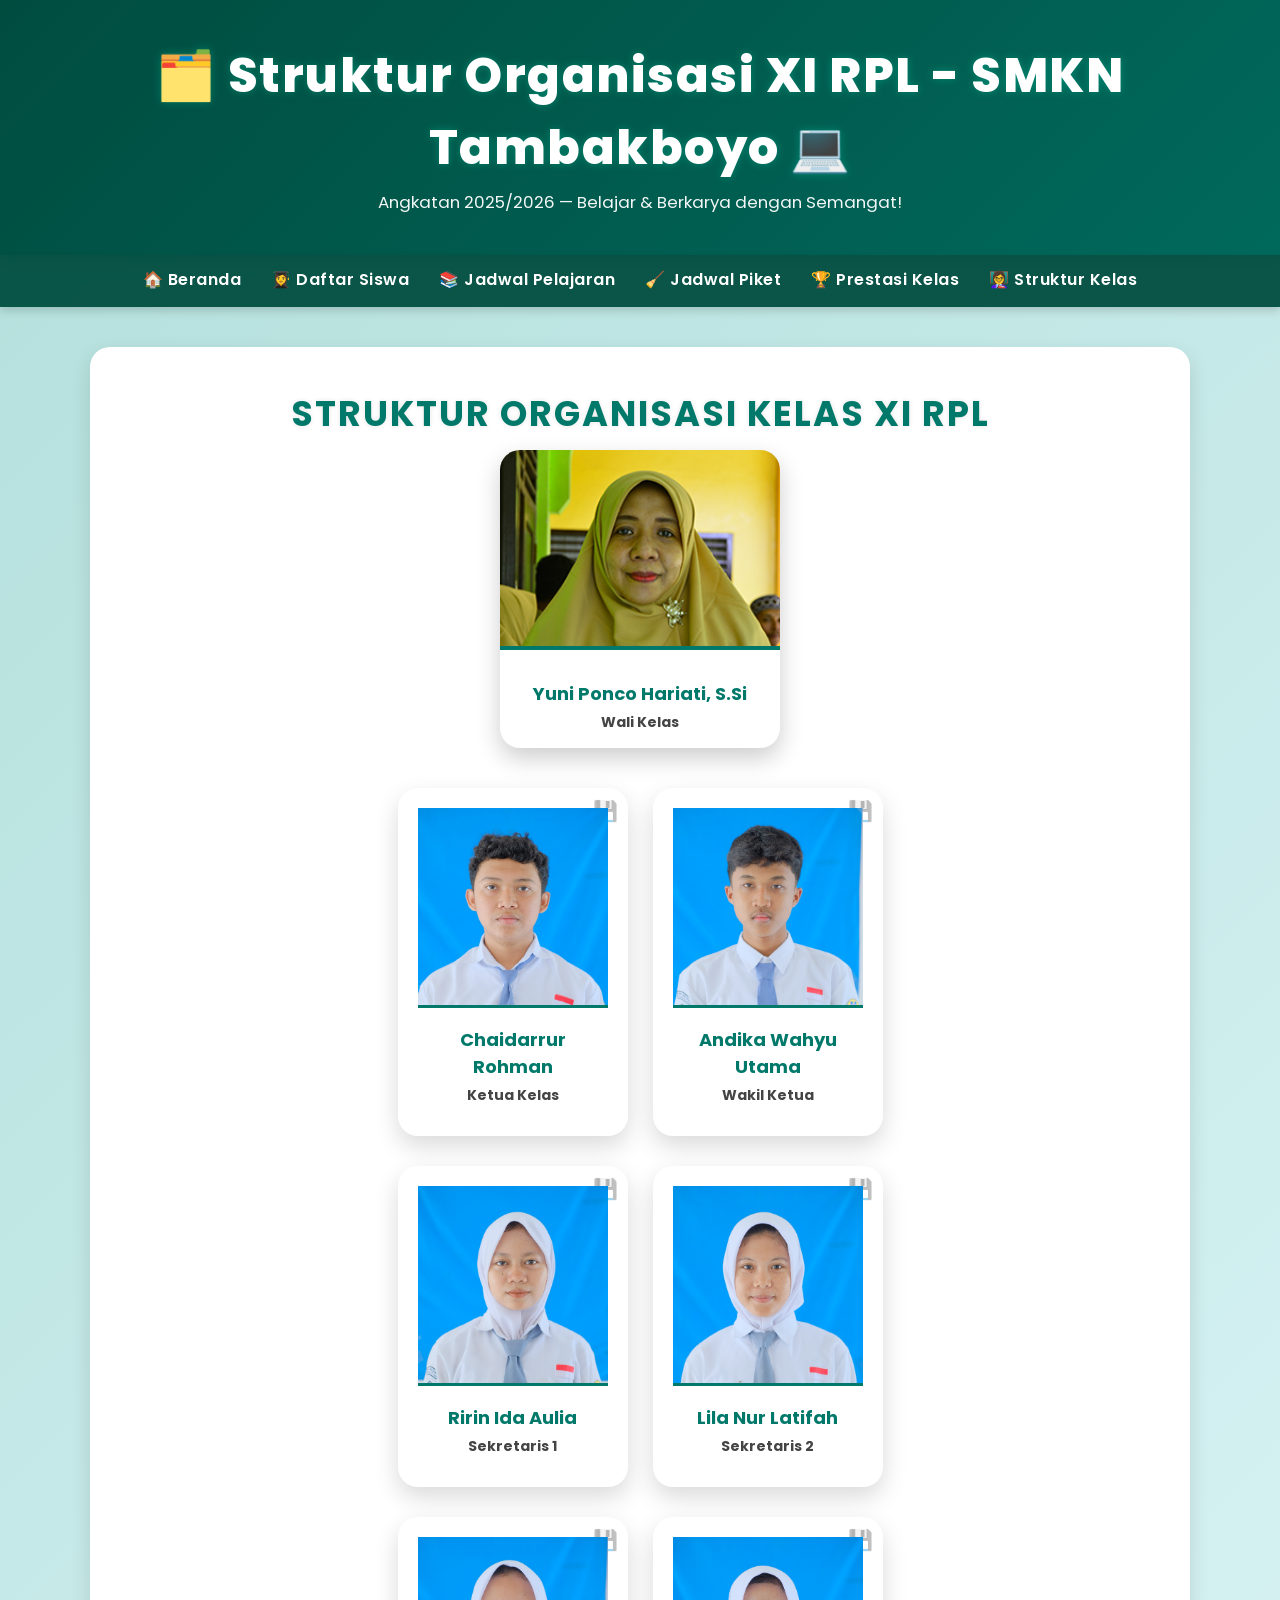
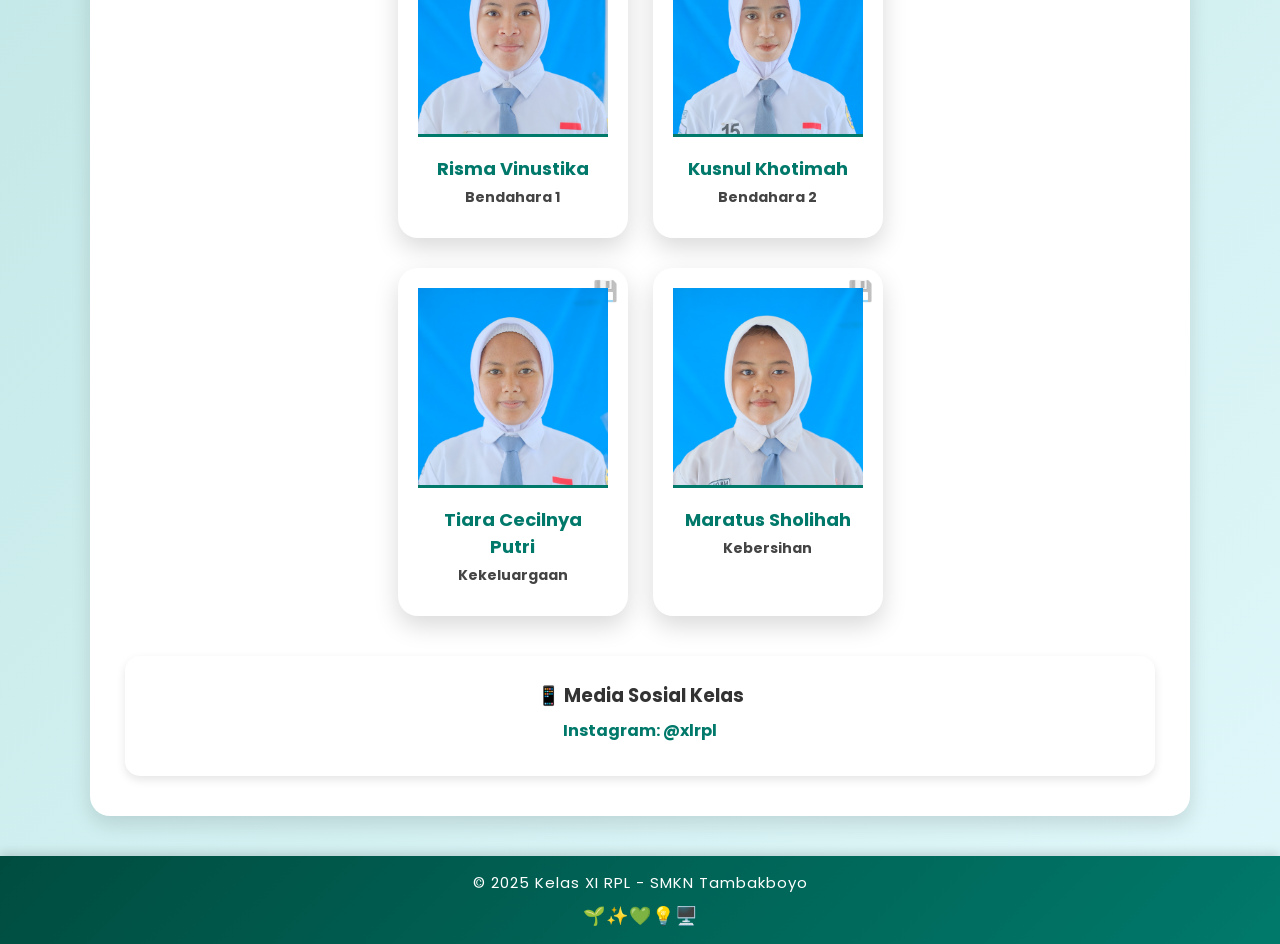
==== kontak.html @ a087ebb8 "Add files via upload" ====
<!DOCTYPE html>
<html lang="id">
<head>
  <meta charset="UTF-8">
  <meta name="viewport" content="width=device-width, initial-scale=1.0">
  <title>Struktur Organisasi Kelas XI RPL</title>
  <link href="https://fonts.googleapis.com/css2?family=Poppins:wght@400;600;800&display=swap" rel="stylesheet">
  <link rel="stylesheet" href="Style.css">
</head>
<body>

<header>
  <h1>🗂️ Struktur Organisasi XI RPL - SMKN Tambakboyo 💻</h1>
  <p>Angkatan 2025/2026 — Belajar & Berkarya dengan Semangat!</p>
</header>

<nav>
  <a href="halamanU.html">🏠 Beranda</a>
  <a href="siswa.html">👩‍🎓 Daftar Siswa</a>
  <a href="jadwal.html">📚 Jadwal Pelajaran</a>
  <a href="jadwal piket.html">🧹 Jadwal Piket</a>
  <a href="prestasi.html">🏆 Prestasi Kelas</a>
  <a href="kontak.html">👩‍🏫 Struktur Kelas</a>
</nav>

<div class="container">
  <h2>Struktur Organisasi Kelas XI RPL</h2>

  <!-- Wali Kelas -->
  <div class="wali-card">
    <img src="buyuni.jpeg" alt="Wali Kelas">
    <div class="info">
      <h3>Yuni Ponco Hariati, S.Si</h3>
      <p><strong>Wali Kelas</strong></p>
    </div>
  </div>

  <!-- Baris Ketua & Wakil -->
  <div class="grid-row">
    <div class="float-icon float-left" style="top: 20px; color:#ff5722;"></div>
    <div class="float-icon float-left" style="top: 120px; color:#4caf50;"></div>
    <div class="float-icon float-right" style="top: 60px; color:#2196f3;"></div>
    <div class="float-icon float-right" style="top: 160px; color:#ff9800;"></div>

    <div class="card">
      <img src="5idar.jpeg" alt="Ketua Kelas">
      <div class="info">
        <h3>Chaidarrur Rohman</h3>
        <p><strong>Ketua Kelas</strong></p>
      </div>
    </div>

    <div class="card">
      <img src="2andika.jpeg" alt="Wakil Ketua">
      <div class="info">
        <h3>Andika Wahyu Utama</h3>
        <p><strong>Wakil Ketua</strong></p>
      </div>
    </div>
  </div>

  <!-- Baris Sekretaris -->
  <div class="grid-row">
    <div class="float-icon float-left" style="top: 30px; color:#9c27b0;"></div>
    <div class="float-icon float-right" style="top: 90px; color:#03a9f4;"></div>

    <div class="card">
      <img src="27aulia.jpeg" alt="Sekretaris 1">
      <div class="info">
        <h3>Ririn Ida Aulia</h3>
        <p><strong>Sekretaris 1</strong></p>
      </div>
    </div>

    <div class="card">
      <img src="16lila.jpeg" alt="Sekretaris 2">
      <div class="info">
        <h3>Lila Nur Latifah</h3>
        <p><strong>Sekretaris 2</strong></p>
      </div>
    </div>
  </div>

  <!-- Baris Bendahara -->
  <div class="grid-row">
    <div class="float-icon float-left" style="top: 40px; color:#e91e63;"></div>
    <div class="float-icon float-right" style="top: 100px; color:#00bcd4;"></div>

    <div class="card">
      <img src="28risma.jpeg" alt="Bendahara 1">
      <div class="info">
        <h3>Risma Vinustika</h3>
        <p><strong>Bendahara 1</strong></p>
      </div>
    </div>

    <div class="card">
      <img src="15khusnul.jpeg" alt="Bendahara 2">
      <div class="info">
        <h3>Kusnul Khotimah</h3>
        <p><strong>Bendahara 2</strong></p>
      </div>
    </div>
  </div>

  <!-- Baris Kekeluargaan & Kebersihan -->
  <div class="grid-row">
    <div class="float-icon float-left" style="top: 40px; color:#e91e63;"></div>
    <div class="float-icon float-right" style="top: 100px; color:#00bcd4;"></div>

    <div class="card">
      <img src="34tiara.jpeg" alt="Kekeluargaan">
      <div class="info">
        <h3>Tiara Cecilnya Putri</h3>
        <p><strong>Kekeluargaan</strong></p>
      </div>
    </div>

    <div class="card">
      <img src="19ika.jpeg" alt="Kebersihan">
      <div class="info">
        <h3>Maratus Sholihah</h3>
        <p><strong>Kebersihan</strong></p>
      </div>
    </div>
  </div>

  <!-- Media Sosial -->
  <div class="social">
    <h3>📱 Media Sosial Kelas</h3>
    <a href="#">Instagram: @xlrpl</a>
  </div>
</div>

<footer>
  &copy; 2025 Kelas XI RPL - SMKN Tambakboyo
</footer>

</body>
</html>
---- Style.css ----
/* CSS HALAMAN UTAMA */


body {
  font-family: 'Poppins', sans-serif;
  margin: 0;
  background: linear-gradient(135deg, #a8edea, #fed6e3);
  color: #333;
  overflow-x: hidden;
}

/* HEADER */
header {
  background: linear-gradient(135deg, #004d40, #00695c);
  color: white;
  text-align: center;
  padding: 40px 0;
  box-shadow: 0 4px 15px rgba(0,0,0,0.3);
  position: relative;
}


header h1 {
  font-size: 3em;
  font-weight: 800;
  letter-spacing: 1.5px;
  margin: 0 0 8px 0;
  text-shadow: 0 0 8px rgba(0,255,204,0.25);
}

header p {
  font-size: 1.05em;
  margin: 0;
  opacity: 0.95;
}

/* NAVIGASI */
nav {
  background: rgba(0, 77, 64, 0.95);
  display: flex;
  justify-content: center;
  align-items: center;
  padding: 12px 0;
  position: sticky;
  top: 0;
  z-index: 10;
  backdrop-filter: blur(5px);
  box-shadow: 0 4px 8px rgba(0,0,0,0.15);
}

nav a {
  color: white;
  text-decoration: none;
  margin: 0 15px;
  font-weight: 600;
  letter-spacing: 0.5px;
  position: relative;
  transition: 0.3s;
}

nav a::after {
  content: '';
  display: block;
  height: 3px;
  width: 0;
  background: #ffeb3b;
  margin: auto;
  transition: 0.4s;
  border-radius: 3px;
}

nav a:hover::after { width: 100%; }
nav a:hover { color: #ffeb3b; }

/* KONTEN UTAMA */
.container {
  width: 90%;
  max-width: 950px;
  background: white;
  margin: 40px auto;
  padding: 30px 25px;
  border-radius: 15px;
  box-shadow: 0 5px 15px rgba(0,0,0,0.1);
  text-align: center;
  animation: fadeIn 0.8s ease;
}

.container h2 {
  color: #00796b;
  font-size: 1.8em;
  margin-bottom: 15px;
}

.logo-container {
  margin: 25px 0;
}

.logo-container img {
  width: 200px;
  height: 200px;
  border-radius: 25px;
  object-fit: cover;
  background: #f0f0f0;
  padding: 10px;
  box-shadow: 0 4px 10px rgba(0,0,0,0.2);
  transition: transform 0.4s ease;
}

.logo-container img:hover {
  transform: scale(1.08);
}

.logo-caption {
  margin-top: 10px;
  font-weight: 600;
  color: #00796b;
  font-size: 1.1em;
}

/* INFO CARDS */
.info-cards {
  display: flex;
  flex-wrap: wrap;
  justify-content: center;
  gap: 20px;
  margin-top: 30px;
}

.card {
  background: linear-gradient(135deg, #a7ffeb, #e0f7fa);
  width: 250px;
  padding: 20px;
  border-radius: 15px;
  box-shadow: 0 4px 10px rgba(0,0,0,0.1);
  transition: transform 0.3s;
}

.card:hover {
  transform: translateY(-8px);
}

.card h3 {
  color: #00695c;
  margin-bottom: 10px;
}

.card p {
  font-size: 14px;
  color: #555;
}

/* FOOTER */
footer {
  background-color: #00796b;
  color: white;
  text-align: center;
  padding: 15px;
  font-size: 14px;
  margin-top: 40px;
}

@keyframes fadeIn {
  from { opacity: 0; transform: translateY(15px); }
  to { opacity: 1; transform: translateY(0); }
}

@media (max-width:520px){
  header h1 { font-size: 2em; }
}


/* CSS SISWA */


/* === Dasar halaman === */
body {
  font-family: 'Poppins', sans-serif;
  background: linear-gradient(135deg, #d1f8ef, #a5e5d7);
  margin: 0;
  color: #333;
  position: relative;
  overflow-x: hidden;
}

/* Hiasan latar bertema komputer */
.chip, .keyboard, .mouse {
  position: absolute;
  font-size: 48px;
  opacity: 0.08;
  z-index: 0;
  animation: float 6s ease-in-out infinite alternate;
}
.chip { top: 100px; left: 80px; animation-delay: 0.5s; }
.keyboard { bottom: 160px; right: 90px; animation-delay: 1s; }
.mouse { top: 300px; right: 250px; animation-delay: 1.5s; }

@keyframes float {
  from { transform: translateY(0px); }
  to { transform: translateY(20px); }
}

/* HEADER */
header {
  background: linear-gradient(135deg, #004d40, #00695c);
  color: white;
  text-align: center;
  padding: 40px 0;
  box-shadow: 0 4px 15px rgba(0,0,0,0.3);
  position: relative;
}


header h1 {
  font-size: 3em;
  font-weight: 800;
  letter-spacing: 1.5px;
  margin: 0 0 8px 0;
  text-shadow: 0 0 8px rgba(0,255,204,0.25);
}

header p {
  font-size: 1.05em;
  margin: 0;
  opacity: 0.95;
}

/* NAV */
nav {
  background: rgba(0, 77, 64, 0.95);
  display: flex;
  justify-content: center;
  align-items: center;
  padding: 12px 0;
  position: sticky;
  top: 0;
  z-index: 10;
  backdrop-filter: blur(5px);
  box-shadow: 0 4px 8px rgba(0,0,0,0.15);
}

nav a {
  color: white;
  text-decoration: none;
  margin: 0 15px;
  font-weight: 600;
  letter-spacing: 0.5px;
  position: relative;
  transition: 0.3s;
}

nav a::after {
  content: '';
  display: block;
  height: 3px;
  width: 0;
  background: #ffeb3b;
  margin: auto;
  transition: 0.4s;
  border-radius: 3px;
}

nav a:hover::after { width: 100%; }
nav a:hover { color: #ffeb3b; }

/* Grid daftar siswa */
.grid-container {
  display: grid;
  grid-template-columns: repeat(auto-fill, minmax(180px, 1fr));
  gap: 25px;
  width: 90%;
  max-width: 1100px;
  margin: 50px auto;
  position: relative;
  z-index: 1;
}

.card {
  background: #fff;
  border-radius: 15px;
  box-shadow: 0 6px 15px rgba(0,0,0,0.1);
  overflow: hidden;
  text-align: center;
  transition: all 0.3s ease;
  position: relative;
}

.card:hover {
  transform: translateY(-8px) rotate(-1deg);
  box-shadow: 0 8px 18px rgba(0,0,0,0.2);
}

.card img {
  width: 100%;
  height: 190px;
  object-fit: cover;
  object-position: top;
  border-bottom: 4px solid #009688;
  display: block;
  background: #f6f6f6;
}

.info { padding: 12px; }

.info h4 {
  margin: 5px 0;
  font-size: 16px;
  color: #00796b;
  font-weight: 600;
}

.badge {
  display: inline-block;
  padding: 6px 12px;
  border-radius: 20px;
  font-size: 13px;
  font-weight: 700;
  margin-top: 6px;
  color: white;
}
.badge.p { background: linear-gradient(135deg, #f48fb1, #ec407a); }
.badge.l { background: linear-gradient(135deg, #64b5f6, #1976d2); }

/* Emoji di tiap kartu */
.card::after {
  content: '💾';
  position: absolute;
  top: 8px;
  right: 10px;
  font-size: 20px;
  opacity: 0.4;
  transition: 0.3s;
}
.card:hover::after {
  opacity: 1;
  transform: rotate(10deg) scale(1.3);
}

/* Footer */
footer {
  background-color: #004d40;
  color: white;
  text-align: center;
  padding: 20px 0;
  margin-top: 40px;
  font-size: 14px;
  position: relative;
}

footer::after {
  content: "🌱✨💚💡🖥️";
  display: block;
  margin-top: 8px;
  font-size: 18px;
}

/* Ikon bergerak ringan */
.floating-icon {
  position: fixed;
  font-size: 26px;
  opacity: 0.5;
  animation: rotate 12s linear infinite;
  z-index: 5;
}
@keyframes rotate {
  from { transform: rotate(0deg); }
  to { transform: rotate(360deg); }
}
.icon1 { top: 20%; left: 5%; animation-delay: 0s; }
.icon2 { bottom: 25%; right: 6%; animation-delay: 3s; }
.icon3 { bottom: 10%; left: 40%; animation-delay: 6s; }

/* Responsif */
@media (max-width:520px) {
  header h1 { font-size: 2em; }
  .card img { height: 150px; }
}


/* CSS JADWAL */


/* === RESET & FONT === */
* { margin: 0; padding: 0; box-sizing: border-box; }

body {
  font-family: 'Poppins', sans-serif;
  background: linear-gradient(135deg, #b3e5fc, #e1bee7);
  color: #333;
  overflow-x: hidden;
}

/* === HEADER === */
header {
  background: linear-gradient(135deg, #004d40, #00695c);
  color: white;
  text-align: center;
  padding: 40px 0;
  box-shadow: 0 4px 15px rgba(0,0,0,0.3);
  position: relative;
}
header h1 {
  font-size: 3em;
  font-weight: 800;
  letter-spacing: 1.5px;
  margin: 0 0 8px 0;
  text-shadow: 0 0 8px rgba(0,255,204,0.25);
}
header p {
  font-size: 1.05em;
  margin: 0;
  opacity: 0.95;
}

/* === NAVBAR === */
nav {
  background: rgba(0, 77, 64, 0.95);
  display: flex;
  justify-content: center;
  align-items: center;
  padding: 12px 0;
  position: sticky;
  top: 0;
  z-index: 10;
  backdrop-filter: blur(5px);
  box-shadow: 0 4px 8px rgba(0,0,0,0.15);
}
nav a {
  color: white;
  text-decoration: none;
  margin: 0 15px;
  font-weight: 600;
  letter-spacing: 0.5px;
  position: relative;
  transition: 0.3s;
}
nav a::after {
  content: '';
  display: block;
  height: 3px;
  width: 0;
  background: #ffeb3b;
  margin: auto;
  transition: 0.4s;
  border-radius: 3px;
}
nav a:hover::after { width: 100%; }
nav a:hover { color: #ffeb3b; }

/* === BACKGROUND ICONS === */
.tech-decor {
  position: fixed;
  top: 0;
  left: 0;
  width: 100%;
  height: 100%;
  pointer-events: none;
  z-index: -1;
  overflow: hidden;
}
.tech-icon {
  position: absolute;
  font-size: 40px;
  opacity: 0.12;
  animation: floatIcons 18s linear infinite;
}
@keyframes floatIcons {
  from { transform: translateY(0) rotate(0deg); }
  to { transform: translateY(-100vh) rotate(360deg); }
}

/* === TABLE === */
table {
  width: 95%;
  margin: 40px auto;
  border-collapse: collapse;
  background: white;
  border-radius: 12px;
  overflow: hidden;
  box-shadow: 0 6px 15px rgba(0,0,0,0.1);
  animation: fadeIn 1s ease;
}
th, td {
  border: 1px solid #ddd;
  padding: 12px;
  text-align: center;
  font-size: 15px;
}
th {
  background: linear-gradient(135deg, #00796b, #26a69a);
  color: white;
  text-transform: uppercase;
  letter-spacing: 0.5px;
}
tr:nth-child(even) { background-color: #e0f2f1; }
.break {
  background-color: #e53935;
  color: white;
  font-weight: bold;
  font-size: 15px;
  text-transform: uppercase;
  letter-spacing: 1px;
}

/* === GURU SECTION === */
.guru-section {
  width: 90%;
  margin: 60px auto;
  text-align: center;
  position: relative;
}
.guru-section h2 {
  background: linear-gradient(135deg, #4db6ac, #26a69a);
  -webkit-background-clip: text;
  -webkit-text-fill-color: transparent;
  font-size: 32px;
  font-weight: 800;
  margin-bottom: 50px;
  text-shadow: 0 3px 6px rgba(0,0,0,0.15);
  letter-spacing: 1.2px;
}
.guru-container {
  display: flex;
  flex-wrap: wrap;
  justify-content: center;
  gap: 25px;
}
.guru-card {
  background: white;
  width: 220px;
  border-radius: 15px;
  box-shadow: 0 5px 10px rgba(0,0,0,0.15);
  padding: 20px;
  transition: all 0.4s ease;
  position: relative;
  overflow: hidden;
}
.guru-card::after {
  content: "🖱️";
  position: absolute;
  bottom: 10px;
  right: 10px;
  font-size: 24px;
  opacity: 0.15;
}
.guru-card:hover {
  transform: translateY(-8px) scale(1.03);
  box-shadow: 0 8px 20px rgba(0,0,0,0.2);
}
.guru-card img {
  width: 100px;
  height: 100px;
  object-fit: cover;
  border-radius: 50%;
  border: 3px solid #4db6ac;
  margin-bottom: 10px;
  transition: all 0.4s ease;
  animation: pulse 3s infinite ease-in-out;
}
.guru-card:hover img {
  transform: rotate(5deg) scale(1.08);
  border-color: #26a69a;
}
@keyframes pulse {
  0%, 100% { transform: scale(1); }
  50% { transform: scale(1.05); }
}
.guru-card h3 {
  color: #00796b;
  margin-bottom: 8px;
  font-size: 17px;
}
.mapel {
  display: inline-block;
  background: linear-gradient(135deg, #a5d6a7, #81c784);
  color: #004d40;
  padding: 6px 12px;
  border-radius: 25px;
  font-size: 13px;
  font-weight: 600;
  transition: all 0.3s ease;
}
.mapel:hover {
  background: linear-gradient(135deg, #81c784, #4caf50);
  color: white;
}

/* === FOOTER === */
footer {
  background: linear-gradient(135deg, #004d40, #00796b);
  color: white;
  text-align: center;
  padding: 15px;
  font-size: 14px;
  margin-top: 50px;
  box-shadow: 0 -3px 10px rgba(0,0,0,0.2);
}

/* === ANIMASI TAMBAHAN === */
@keyframes fadeIn {
  from { opacity: 0; transform: translateY(20px); }
  to { opacity: 1; transform: translateY(0); }
}


/* CSS JADWAL PIKET */


body {
  font-family: 'Poppins', sans-serif;
  background-color: #f0f8f5;
  margin: 0;
  padding: 0;
  overflow-x: hidden;
}

/* === HEADER === */
header {
  background: linear-gradient(135deg, #004d40, #00695c);
  color: white;
  text-align: center;
  padding: 40px 0;
  position: relative;
  box-shadow: 0 4px 15px rgba(0,0,0,0.3);
}

header h1 {
  font-size: 2.8em;
  font-weight: 800;
  letter-spacing: 1.5px;
  margin: 0 0 10px 0;
  text-shadow: 0 0 8px rgba(0,255,204,0.25);
}
header p { font-size: 1.05em; margin: 0; opacity: 0.9; }

/* === HIASAN EMOJI LINGKUNGAN HEADER === */
.tech-decor {
  position: fixed;
  top: 0;
  left: 0;
  width: 100%;
  height: 100%;
  pointer-events: none;
  z-index: -1;
  overflow: hidden;
}
.tech-icon {
  position: absolute;
  font-size: 40px;
  opacity: 0.12;
  animation: floatIcons 20s linear infinite;
}
@keyframes floatIcons {
  from { transform: translateY(0) rotate(0deg); }
  to { transform: translateY(-100vh) rotate(360deg); }
}

/* === NAVBAR === */
nav {
  background: rgba(0, 77, 64, 0.95);
  display: flex;
  justify-content: center;
  align-items: center;
  padding: 12px 0;
  position: sticky;
  top: 0;
  z-index: 10;
  backdrop-filter: blur(5px);
  box-shadow: 0 4px 8px rgba(0,0,0,0.15);
}
nav a {
  color: white;
  text-decoration: none;
  margin: 0 15px;
  font-weight: 600;
  letter-spacing: 0.5px;
  position: relative;
  transition: 0.3s;
}
nav a::after {
  content: '';
  display: block;
  height: 3px;
  width: 0;
  background: #ffeb3b;
  margin: auto;
  transition: 0.4s;
  border-radius: 3px;
}
nav a:hover::after { width: 100%; }
nav a:hover { color: #ffeb3b; }

/* === ISI KONTEN === */
.container {
  width: 90%;
  max-width: 1000px;
  margin: 40px auto;
  text-align: center;
}
h2 {
  color: #00796b;
  margin-bottom: 25px;
  text-transform: uppercase;
  letter-spacing: 2px;
}

/* === Kotak Hari dengan Animasi === */
.jadwal-grid {
  display: grid;
  grid-template-columns: repeat(auto-fit, minmax(180px, 1fr));
  gap: 25px;
  justify-items: center;
  margin-top: 40px;
}

.hari {
  background: #ffffff;
  border-radius: 12px;
  box-shadow: 0 6px 15px rgba(0,0,0,0.1);
  width: 180px;
  padding: 15px 10px;
  position: relative;
  border: 2px solid #b2dfdb;
  background-image: linear-gradient(180deg, #ffffff, #e0f2f1);
  opacity: 0;
  transform: translateY(30px);
  animation: fadeUp 1s forwards;
}
.hari:nth-child(1) { animation-delay: 0.2s; }
.hari:nth-child(2) { animation-delay: 0.4s; }
.hari:nth-child(3) { animation-delay: 0.6s; }
.hari:nth-child(4) { animation-delay: 0.8s; }
.hari:nth-child(5) { animation-delay: 1s; }

@keyframes fadeUp {
  to { opacity: 1; transform: translateY(0); }
}
.hari::before {
  content: '';
  position: absolute;
  top: -10px;
  left: 50%;
  transform: translateX(-50%);
  width: 50%;
  height: 10px;
  background: #00796b;
  border-radius: 10px;
}
.hari h3 {
  margin-top: 10px;
  color: #004d40;
  font-size: 1.2em;
  letter-spacing: 1px;
  font-weight: bold;
  border-bottom: 2px dashed #b2dfdb;
  padding-bottom: 5px;
}

/* === Nama Piket === */
.hari ul {
  list-style-type: none;
  padding: 0;
  margin-top: 12px;
}
.hari ul li {
  font-size: 15px;
  margin: 5px 0;
  background: linear-gradient(135deg, #a5d6a7, #81c784);
  padding: 5px 8px;
  border-radius: 15px;
  color: #004d40;
  font-weight: 600;
  transition: all 0.3s ease;
  cursor: default;
  opacity: 0;
  transform: translateX(-20px);
  animation: slideIn 0.6s forwards;
}
.hari ul li:nth-child(1) { animation-delay: 0.2s; }
.hari ul li:nth-child(2) { animation-delay: 0.3s; }
.hari ul li:nth-child(3) { animation-delay: 0.4s; }
.hari ul li:nth-child(4) { animation-delay: 0.5s; }
.hari ul li:nth-child(5) { animation-delay: 0.6s; }
.hari ul li:nth-child(6) { animation-delay: 0.7s; }
.hari ul li:nth-child(7) { animation-delay: 0.8s; }

@keyframes slideIn {
  to { opacity: 1; transform: translateX(0); }
}
.hari ul li:hover {
  transform: translateY(-3px);
  background: linear-gradient(135deg, #81c784, #4caf50);
  color: #fff;
}

/* === Catatan Kebersihan === */
.catatan {
  margin-top: 50px;
  background: #ffffff;
  border-radius: 12px;
  box-shadow: 0 5px 15px rgba(0,0,0,0.1);
  padding: 25px;
  font-size: 1.1em;
  font-weight: bold;
  color: #004d40;
  position: relative;
  border: 2px dashed #80cbc4;
  background-image: linear-gradient(180deg, #e0f2f1, #f1f8e9);
}
.catatan::before {
  content: '🧹';
  font-size: 1.6em;
  position: absolute;
  left: 15px;
  top: 15px;
}

/* === FOOTER === */
footer {
  text-align: center;
  background: linear-gradient(135deg, #004d40, #00796b);
  color: white;
  padding: 15px 0;
  margin-top: 40px;
  font-size: 0.9em;
  letter-spacing: 1px;
  box-shadow: 0 -3px 10px rgba(0,0,0,0.15);
}


/* CSS PRESTASI */


/* === STYLE DASAR === */
body {
  font-family: 'Poppins', sans-serif;
  margin: 0;
  background: linear-gradient(135deg, #a8edea, #fed6e3);
  color: #333;
  overflow-x: hidden;
}

/* === HEADER === */
/* HEADER */
header {
  background: linear-gradient(135deg, #004d40, #00695c);
  color: white;
  text-align: center;
  padding: 40px 0;
  box-shadow: 0 4px 15px rgba(0,0,0,0.3);
  position: relative;
}


header h1 {
  font-size: 3em;
  font-weight: 800;
  letter-spacing: 1.5px;
  margin: 0 0 8px 0;
  text-shadow: 0 0 8px rgba(0,255,204,0.25);
}

header p {
  font-size: 1.05em;
  margin: 0;
  opacity: 0.95;
}


/* === NAVIGASI === */
/* NAV */
nav {
  background: rgba(0, 77, 64, 0.95);
  display: flex;
  justify-content: center;
  align-items: center;
  padding: 12px 0;
  position: sticky;
  top: 0;
  z-index: 10;
  backdrop-filter: blur(5px);
  box-shadow: 0 4px 8px rgba(0,0,0,0.15);
}

nav a {
  color: white;
  text-decoration: none;
  margin: 0 15px;
  font-weight: 600;
  letter-spacing: 0.5px;
  position: relative;
  transition: 0.3s;
}

nav a::after {
  content: '';
  display: block;
  height: 3px;
  width: 0;
  background: #ffeb3b;
  margin: auto;
  transition: 0.4s;
  border-radius: 3px;
}

nav a:hover::after { width: 100%; }
nav a:hover { color: #ffeb3b; }


/* === KONTEN UTAMA === */
.container {
  width: 95%;
  max-width: 1200px;
  background: white;
  margin: 50px auto;
  padding: 40px 35px;
  border-radius: 20px;
  box-shadow: 0 8px 20px rgba(0,0,0,0.12);
  text-align: center;
  animation: fadeIn 0.8s ease;
}

.container h2 {
  color: #00796b;
  font-size: 2.2em;
  margin-bottom: 10px;
}

.container p {
  font-size: 1rem;
  color: #555;
}

/* === DAFTAR PRESTASI === */
.prestasi-list {
  display: flex;
  flex-direction: column;
  gap: 40px;
  margin-top: 40px;
}

.prestasi-card {
  background: linear-gradient(135deg, #b2fef7, #e0f2f1);
  border-radius: 20px;
  overflow: hidden;
  box-shadow: 0 5px 15px rgba(0,0,0,0.15);
  transition: transform 0.3s, box-shadow 0.3s;
}

.prestasi-card:hover {
  transform: translateY(-8px);
  box-shadow: 0 10px 25px rgba(0,0,0,0.2);
}

/* === FOTO PRESTASI (DISEMPURNAKAN) === */
.foto-prestasi {
  display: flex;
  justify-content: center;
  align-items: center;
  gap: 20px;
  background: #fff;
  padding: 25px;
  flex-wrap: wrap;
}

.foto-prestasi img {
  width: 45%;
  max-width: 400px;
  height: 250px;
  object-fit: cover;
  border-radius: 15px;
  background: #f0f0f0;
  box-shadow: 0 4px 10px rgba(0,0,0,0.25);
  transition: transform 0.3s ease, box-shadow 0.3s ease;
}

.foto-prestasi img:hover {
  transform: scale(1.05);
  box-shadow: 0 8px 18px rgba(0,0,0,0.35);
}

/* === TEKS PRESTASI === */
.prestasi-info {
  padding: 25px 30px;
  text-align: left;
}

.prestasi-info h3 {
  color: #004d40;
  font-size: 1.6em;
  margin-bottom: 10px;
}

.prestasi-info p {
  color: #333;
  font-size: 16px;
  line-height: 1.6;
}

.prestasi-info span {
  display: inline-block;
  background: #00796b;
  color: white;
  padding: 8px 14px;
  border-radius: 12px;
  font-size: 14px;
  margin-top: 12px;
}

/* === FOOTER === */
footer {
  background-color: #00796b;
  color: white;
  text-align: center;
  padding: 18px;
  font-size: 15px;
  margin-top: 60px;
  box-shadow: 0 -3px 10px rgba(0,0,0,0.15);
}

/* === ANIMASI === */
@keyframes fadeIn {
  from { opacity: 0; transform: translateY(15px); }
  to { opacity: 1; transform: translateY(0); }
}

/* === RESPONSIVE === */
@media (max-width: 768px) {
  .foto-prestasi img {
    width: 100%;
    max-width: 100%;
    height: auto;
  }

  .prestasi-info {
    text-align: center;
  }
}


/* CSS KONTAK KELAS */


body {
  font-family: 'Poppins', sans-serif;
  background: linear-gradient(135deg, #b2dfdb, #e0f7fa);
  margin: 0;
  overflow-x: hidden;
}

/* === HEADER === */
header {
  background: linear-gradient(135deg, #004d40, #00695c);
  color: white;
  text-align: center;
  padding: 40px 0;
  box-shadow: 0 4px 15px rgba(0, 0, 0, 0.3);
  position: relative;
}
header::after { content: ""; position: absolute; font-size: 70px; opacity: 0.15; right: 30px; top: 10px; }
header::before { content: ""; position: absolute; font-size: 65px; opacity: 0.15; left: 30px; top: 15px; }

header h1 {
  font-size: 3em;
  font-weight: 800;
  letter-spacing: 1.5px;
  margin: 0;
  text-shadow: 0 0 8px rgba(0,255,204,0.25);
}

header p {
  font-size: 1.05em;
  margin: 5px 0 0 0;
  opacity: 0.95;
}

/* === NAVIGASI === */
nav {
  background: rgba(0, 77, 64, 0.95);
  display: flex;
  justify-content: center;
  align-items: center;
  padding: 12px 0;
  position: sticky;
  top: 0;
  z-index: 10;
  backdrop-filter: blur(5px);
  box-shadow: 0 4px 8px rgba(0,0,0,0.15);
}

nav a {
  color: white;
  text-decoration: none;
  margin: 0 15px;
  font-weight: 600;
  letter-spacing: 0.5px;
  position: relative;
  transition: 0.3s;
}

nav a::after {
  content: '';
  display: block;
  height: 3px;
  width: 0;
  background: #ffeb3b;
  margin: auto;
  transition: 0.4s;
  border-radius: 3px;
}

nav a:hover::after { width: 100%; }
nav a:hover { color: #ffeb3b; }

/* === CONTAINER === */
.container {
  width: 90%;
  max-width: 1100px;
  margin: 40px auto;
  text-align: center;
  position: relative;
}

h2 {
  color: #00796b;
  margin-bottom: 25px;
  text-transform: uppercase;
  letter-spacing: 2px;
  text-shadow: 0 0 5px rgba(0,0,0,0.1);
}

/* === WALI KELAS === */
.wali-card {
  width: 280px;
  margin: 0 auto 40px auto;
  background: white;
  border-radius: 20px;
  box-shadow: 0 10px 25px rgba(0,0,0,0.2);
  overflow: hidden;
  transition: transform 0.3s ease, box-shadow 0.3s ease;
  position: relative;
}

.wali-card:hover { 
  transform: translateY(-8px) scale(1.02); 
  box-shadow: 0 15px 35px rgba(0,0,0,0.3);
}

.wali-card img {
  width: 100%;
  height: 200px;
  object-fit: cover;
  object-position: top center;
  background: #f0f0f0;
  border-bottom: 4px solid #00796b;
  transition: transform 0.3s ease;
  position: relative;
  z-index: 1;
}

.wali-card img:hover { transform: scale(1.05); }

.wali-card .info {
  padding: 15px;
}

.wali-card h3 { color: #00796b; margin: 8px 0 4px; }
.wali-card p { color: #444; font-size: 14px; margin: 0; }

/* === GRID PENGURUS === */
.grid-row {
  display: flex;
  justify-content: center;
  gap: 25px;
  flex-wrap: wrap;
  margin-bottom: 30px;
  position: relative;
}

.card {
  width: 230px;
  background: white;
  border-radius: 20px;
  box-shadow: 0 10px 25px rgba(0,0,0,0.15);
  overflow: hidden;
  text-align: center;
  transition: transform 0.3s ease, box-shadow 0.3s ease;
  position: relative;
  z-index: 2;
}

.card:hover { transform: translateY(-6px) scale(1.02); box-shadow: 0 15px 35px rgba(0,0,0,0.3); }

.card img {
  width: 100%;
  height: 200px;
  object-fit: cover;
  object-position: top center;
  background: #f0f0f0;
  border-bottom: 3px solid #00796b;
  transition: transform 0.3s ease;
  position: relative;
  z-index: 1;
}

.card img:hover { transform: scale(1.05); }

.info { padding: 10px; }
.info h3 { color: #00796b; margin: 8px 0 5px; font-size: 18px; }
.info p { font-size: 14px; color: #444; margin: 0; }

/* === ICON MELAYANG === */
.float-icon {
  position: absolute;
  font-size: 50px;
  opacity: 0.3;
  animation: floatSide 15s linear infinite;
  z-index: 1;
}

.float-left { left: -60px; }
.float-right { right: -60px; }

@keyframes floatSide {
  0% { transform: translateY(100%); }
  100% { transform: translateY(-120%); }
}

/* === SOSIAL MEDIA === */
.social {
  text-align: center;
  margin-top: 40px;
  background: white;
  padding: 25px;
  border-radius: 15px;
  box-shadow: 0 4px 10px rgba(0,0,0,0.1);
}

.social a {
  display: block;
  color: #00796b;
  text-decoration: none;
  margin: 8px 0;
  font-weight: bold;
  transition: 0.3s;
}

.social a:hover { color: #004d40; }

footer {
  background: linear-gradient(135deg, #004d40, #00796b);
  color: white;
  text-align: center;
  padding: 15px 0;
  margin-top: 40px;
}
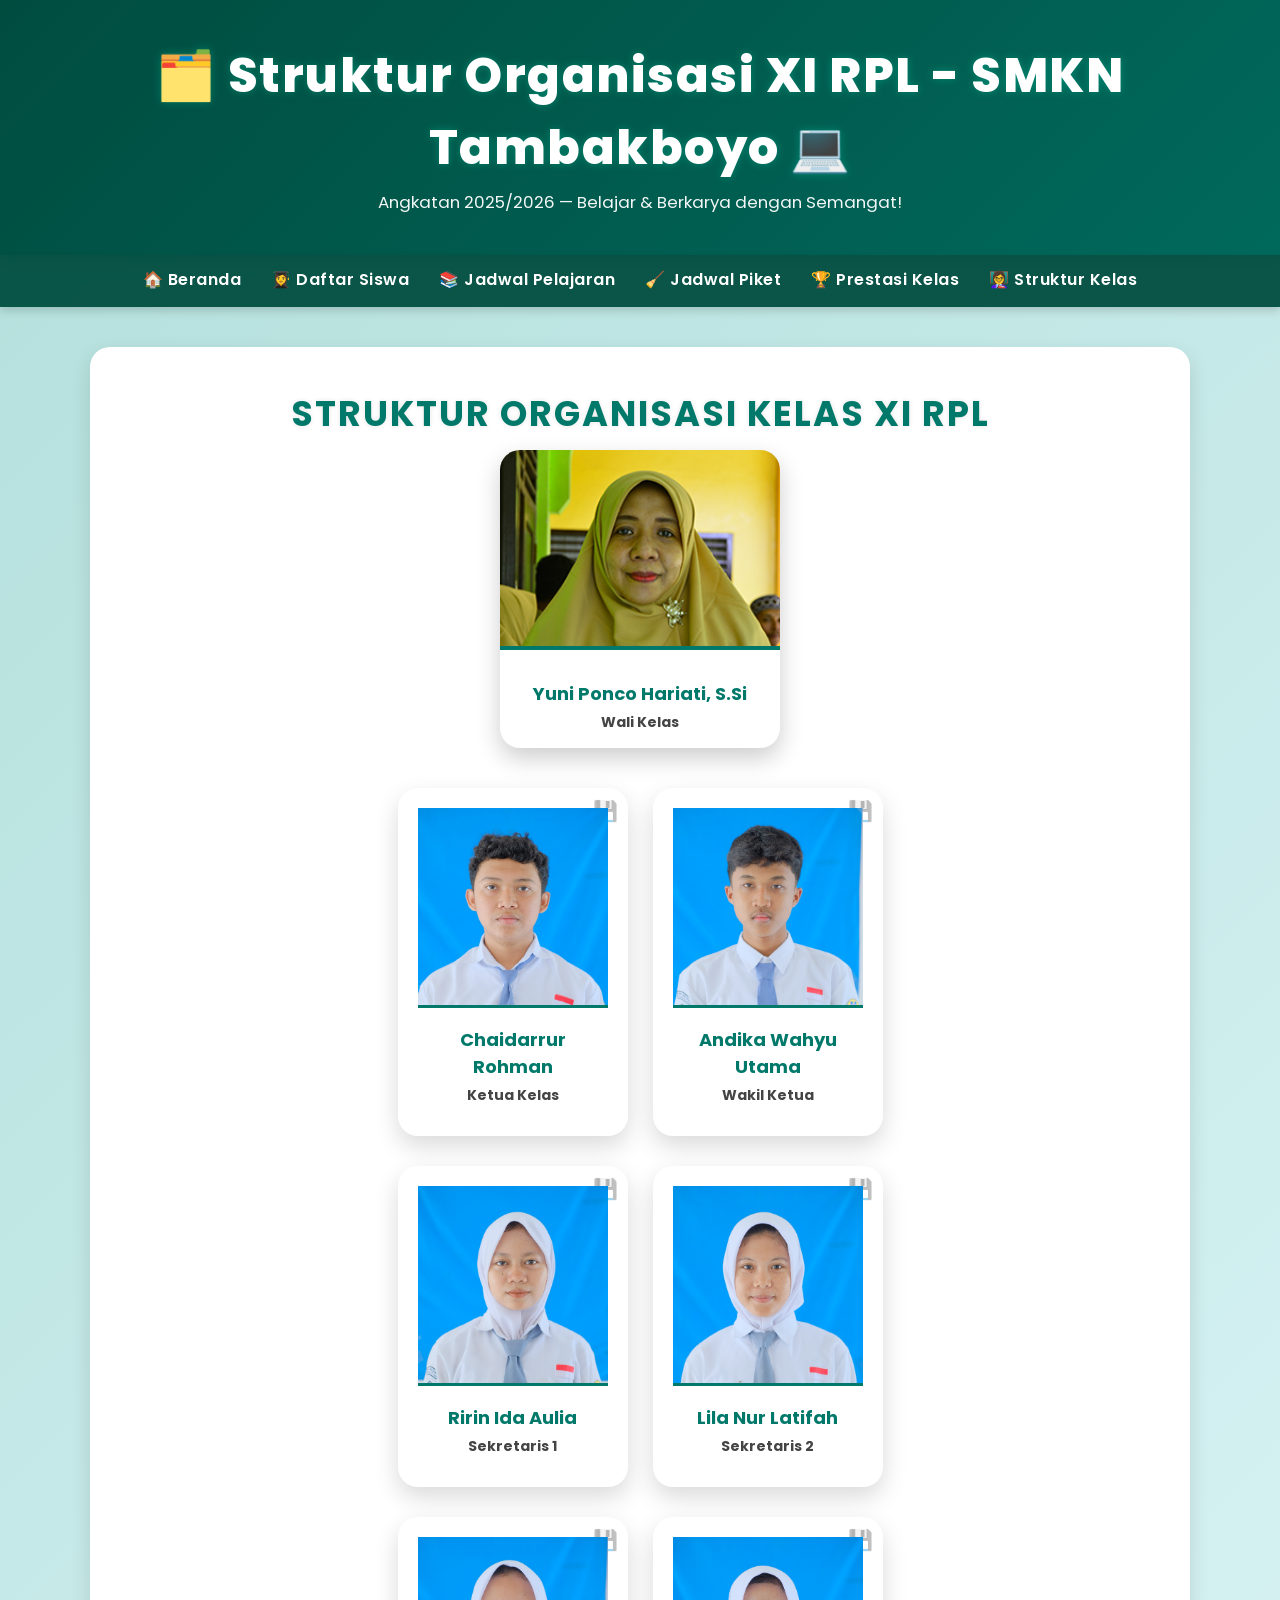
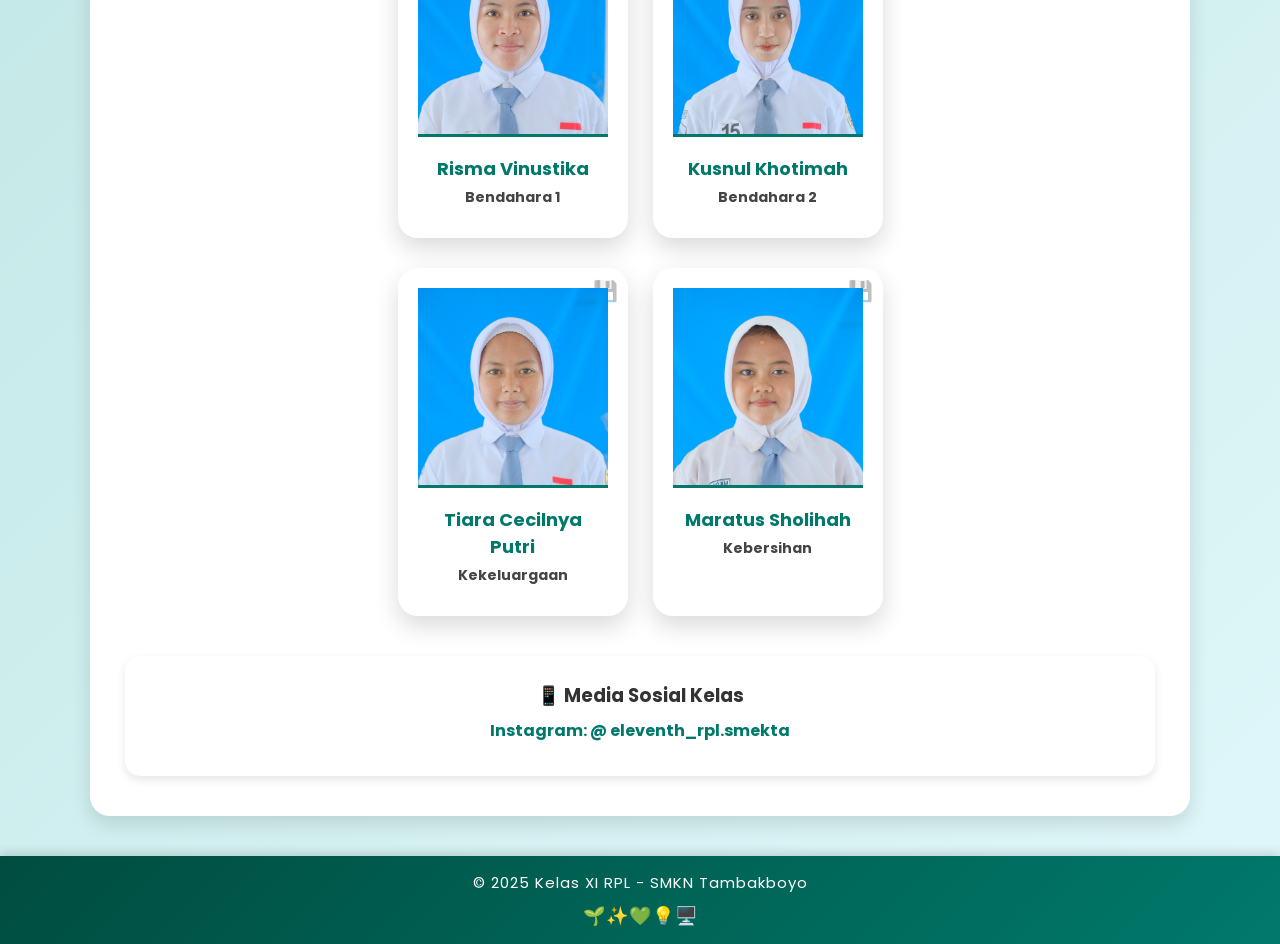
==== commit 124647f5: "Update kontak.html" ====
--- a/kontak.html
+++ b/kontak.html
@@ -15,7 +15,7 @@
 </header>
 
 <nav>
-  <a href="halamanU.html">🏠 Beranda</a>
+  <a href="index.html">🏠 Beranda</a>
   <a href="siswa.html">👩‍🎓 Daftar Siswa</a>
   <a href="jadwal.html">📚 Jadwal Pelajaran</a>
   <a href="jadwal piket.html">🧹 Jadwal Piket</a>
@@ -128,7 +128,7 @@
   <!-- Media Sosial -->
   <div class="social">
     <h3>📱 Media Sosial Kelas</h3>
-    <a href="#">Instagram: @xlrpl</a>
+    <a href="#">Instagram: @ eleventh_rpl.smekta</a>
   </div>
 </div>
 
@@ -138,3 +138,5 @@
 
 </body>
 </html>
+
+
